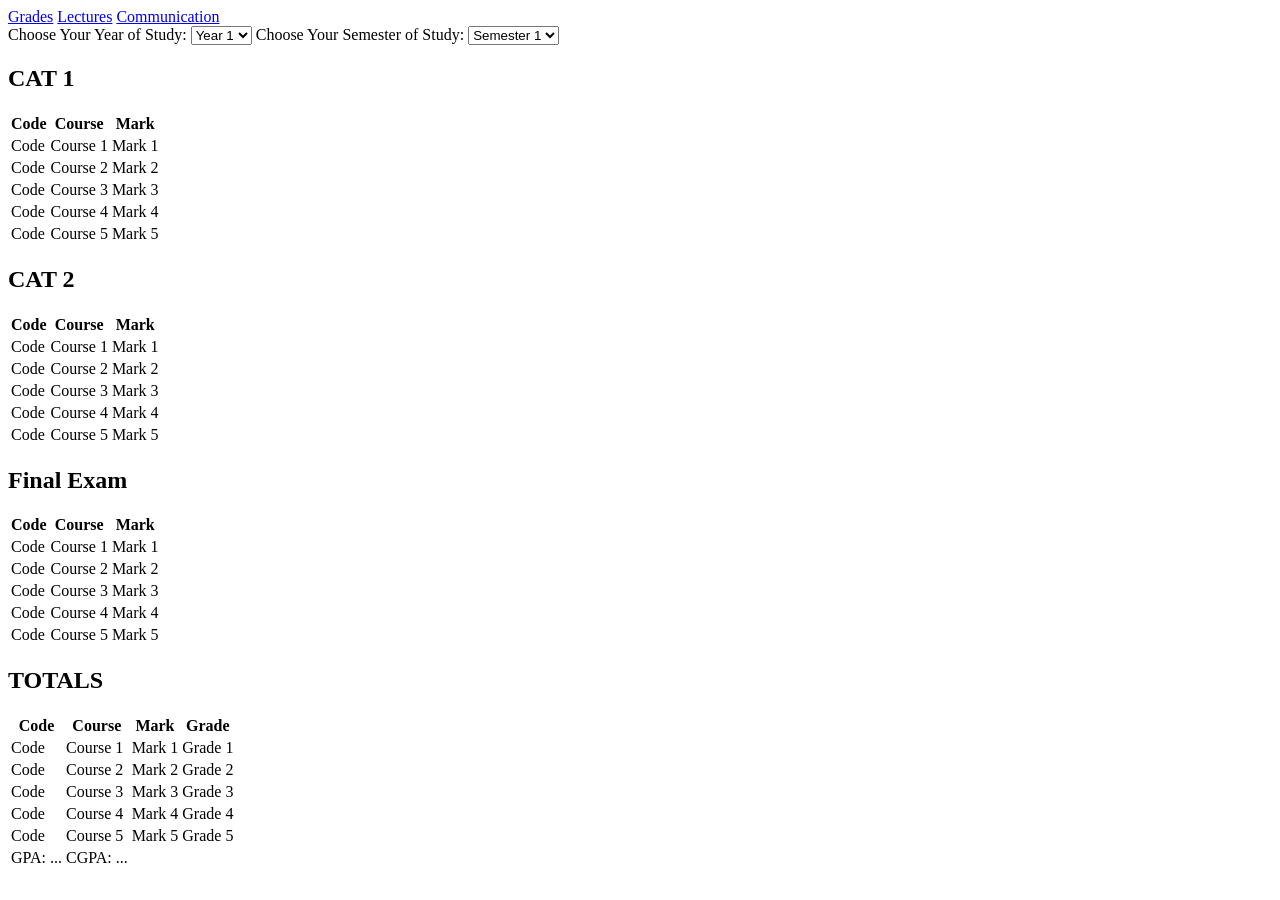
==== grades.html @ 6fdb734e "Initial structure" ====
<html>
    <head>
        <title>
            Cavendish Student Support
        </title>
        <style src="CSS/styles.css"></style>
    </head>

    <body class="body">
        <section class="header">
            <span><a href="grades.html">Grades</a></span>
            <span><a href="lectures.html">Lectures</a></span>
            <span><a href="communication.html">Communication</a></span>
        </section>
        
        <section class="content_wrapper">
            <div class="year_sem_container">
                <label for="year">Choose Your Year of Study:</label>
                <select id="year" name="year">
                    <option value="Year_1">Year 1</option>
                    <option value="Year_2">Year 2</option>
                    <option value="Year_3">Year 3</option>
                    <option value="Year_4">Year 4</option>
                </select>

                <label for="semester">Choose Your Semester of Study:</label>
                <select id="Semester" name="Semester">
                    <option value="Semester_1">Semester 1</option>
                    <option value="Semester_2">Semester 2</option>
                    <option value="Semester_3">Semester 3</option>
                    <option value="Semester_4">Semester 4</option>
                    <option value="Semester_5">Semester 5</option>
                    <option value="Semester_6">Semester 6</option>
                </select>
            </div>

            <div class="results_wrapper">
                <div><h2>CAT 1</h2></div>
                <div class="results_container", id="CAT1">
                    <table>
                        <tr>
                            <th>Code</th>
                            <th>Course</th>
                            <th>Mark</th>
                        </tr>
                        <tr>
                            <td>Code</td>
                            <td>Course 1</td>
                            <td>Mark 1</td>
                        </tr>
                        <tr>
                            <td>Code</td>
                            <td>Course 2</td>
                            <td>Mark 2</td>
                        </tr>
                        <tr>
                            <td>Code</td>
                            <td>Course 3</td>
                            <td>Mark 3</td>
                        </tr>
                        <tr>
                            <td>Code</td>
                            <td>Course 4</td>
                            <td>Mark 4</td>
                        </tr>
                        <tr>
                            <td>Code</td>
                            <td>Course 5</td>
                            <td>Mark 5</td>
                        </tr>
                    </table>
                </div>
            </div>

            <div class="results_wrapper">
                <div><h2>CAT 2</h2></div>
                <div class="results_container", id="CAT2">
                    <table>
                        <tr>
                            <th>Code</th>
                            <th>Course</th>
                            <th>Mark</th>
                        </tr>
                        <tr>
                            <td>Code</td>
                            <td>Course 1</td>
                            <td>Mark 1</td>
                        </tr>
                        <tr>
                            <td>Code</td>
                            <td>Course 2</td>
                            <td>Mark 2</td>
                        </tr>
                        <tr>
                            <td>Code</td>
                            <td>Course 3</td>
                            <td>Mark 3</td>
                        </tr>
                        <tr>
                            <td>Code</td>
                            <td>Course 4</td>
                            <td>Mark 4</td>
                        </tr>
                        <tr>
                            <td>Code</td>
                            <td>Course 5</td>
                            <td>Mark 5</td>
                        </tr>
                    </table>
                </div>
            </div>

            <div class="results_wrapper">
                <div><h2>Final Exam</h2></div>
                <div class="results_container", id="final_exam">
                    <table>
                        <tr>
                            <th>Code</th>
                            <th>Course</th>
                            <th>Mark</th>
                        </tr>
                        <tr>
                            <td>Code</td>
                            <td>Course 1</td>
                            <td>Mark 1</td>
                        </tr>
                        <tr>
                            <td>Code</td>
                            <td>Course 2</td>
                            <td>Mark 2</td>
                        </tr>
                        <tr>
                            <td>Code</td>
                            <td>Course 3</td>
                            <td>Mark 3</td>
                        </tr>
                        <tr>
                            <td>Code</td>
                            <td>Course 4</td>
                            <td>Mark 4</td>
                        </tr>
                        <tr>
                            <td>Code</td>
                            <td>Course 5</td>
                            <td>Mark 5</td>
                        </tr>
                    </table>
                </div>
            </div>

            <div class="results_wrapper">
                <div><h2>TOTALS</h2></div>
                <div class="results_container", id="totals">
                    <table>
                        <tr>
                            <th>Code</th>
                            <th>Course</th>
                            <th>Mark</th>
                            <th>Grade</th>
                        </tr>
                        <tr>
                            <td>Code</td>
                            <td>Course 1</td>
                            <td>Mark 1</td>
                            <td>Grade 1</td>
                        </tr>
                        <tr>
                            <td>Code</td>
                            <td>Course 2</td>
                            <td>Mark 2</td>
                            <td>Grade 2</td>
                        </tr>
                        <tr>
                            <td>Code</td>
                            <td>Course 3</td>
                            <td>Mark 3</td>
                            <td>Grade 3</td>
                        </tr>
                        <tr>
                            <td>Code</td>
                            <td>Course 4</td>
                            <td>Mark 4</td>
                            <td>Grade 4</td>
                        </tr>
                        <tr>
                            <td>Code</td>
                            <td>Course 5</td>
                            <td>Mark 5</td>
                            <td>Grade 5</td>
                        </tr>
                        <tr class="gpa">
                            <td>GPA: ...</td>
                            <td>CGPA: ...</td>
                        </tr>
                    </table>
                </div>
            </div>
        </section>

        <section class="footer">

        </section>
    </body>
</html>
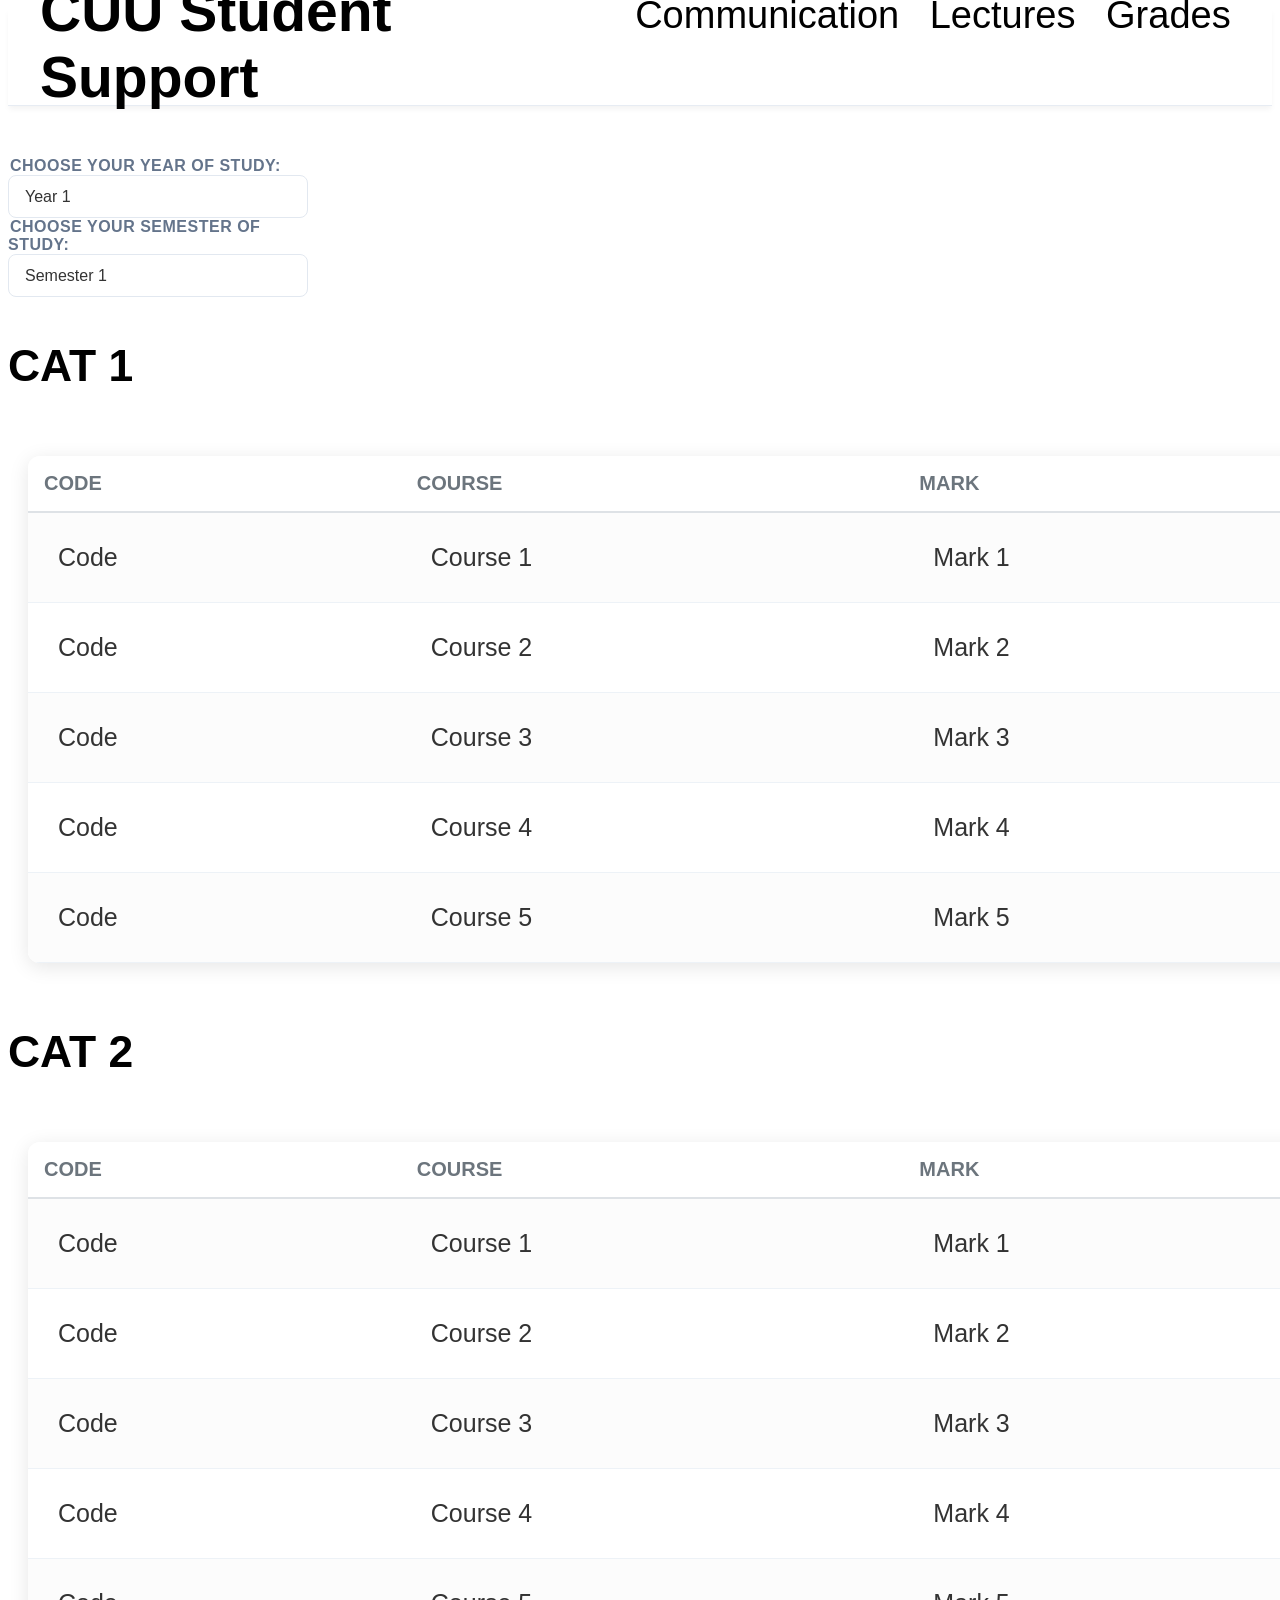
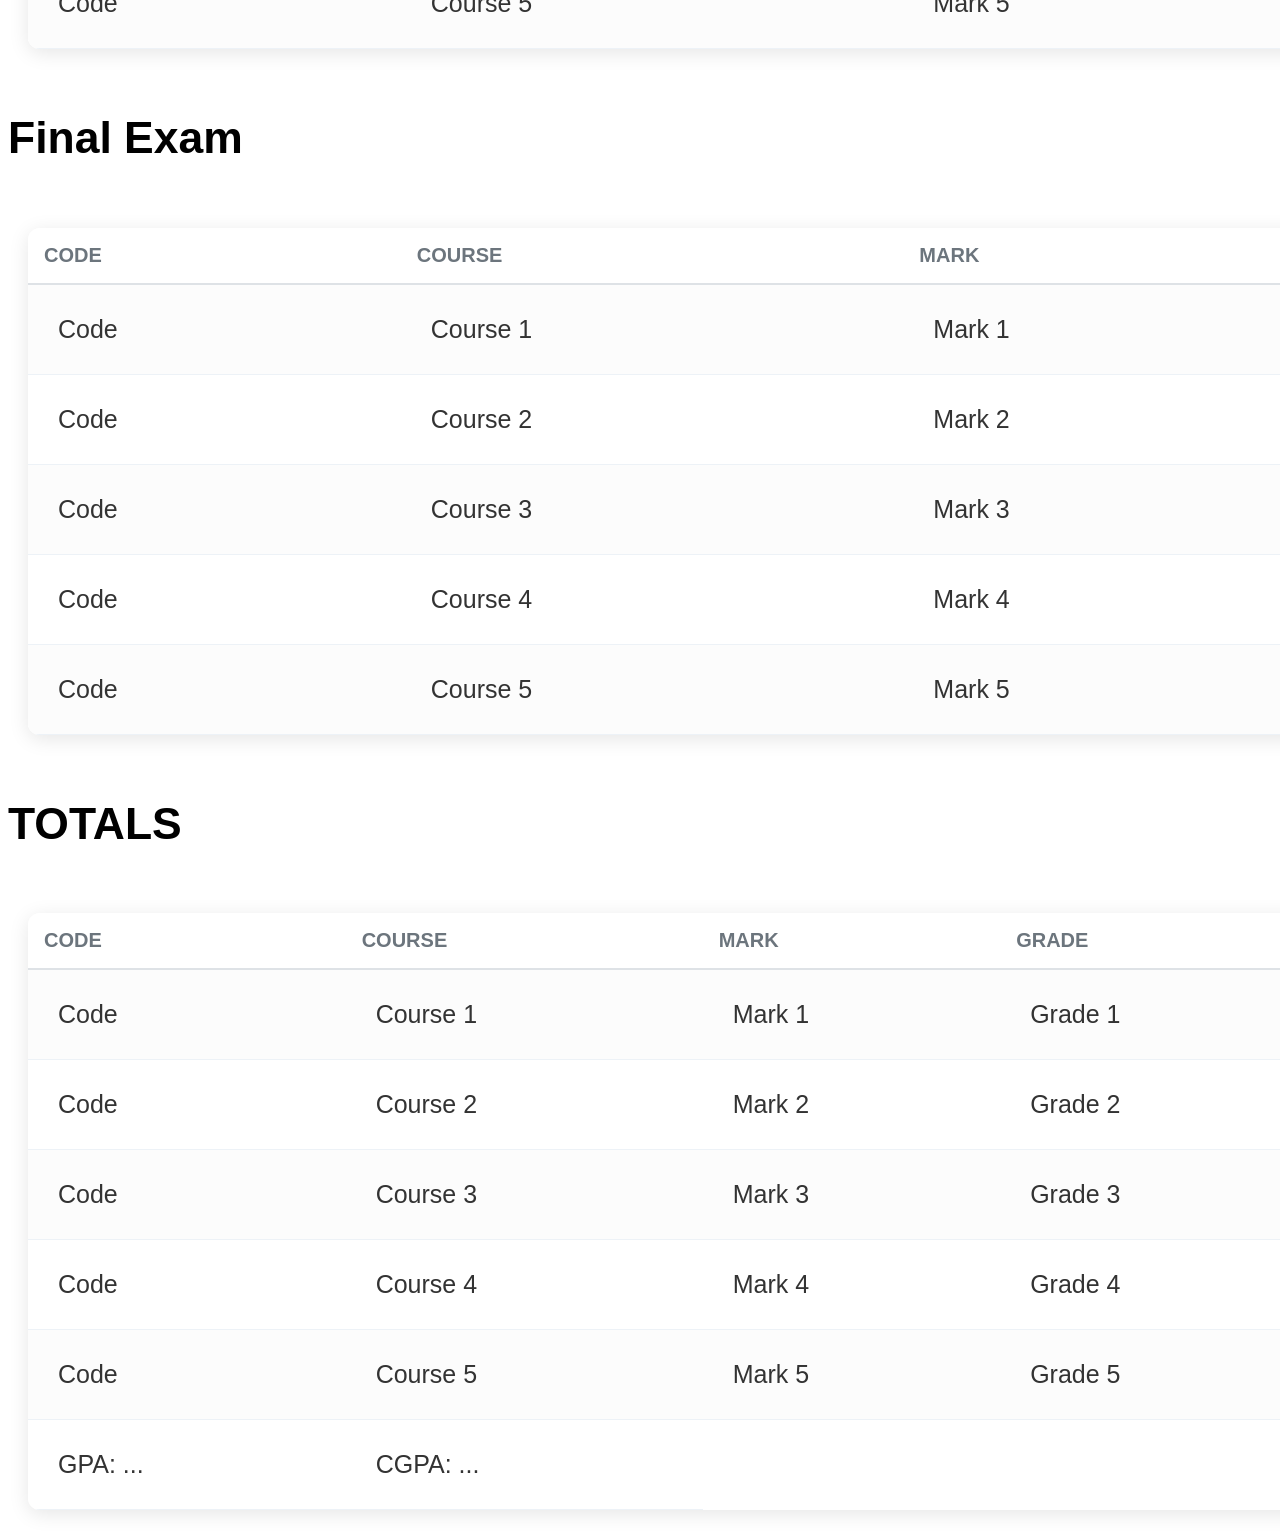
==== commit f059fa37: "initial css designs" ====
--- a/grades.html
+++ b/grades.html
@@ -3,20 +3,26 @@
         <title>
             Cavendish Student Support
         </title>
-        <style src="CSS/styles.css"></style>
+        <link rel="stylesheet" type="text/css" href="./CSS/styles.css">
     </head>
 
     <body class="body">
         <section class="header">
-            <span><a href="grades.html">Grades</a></span>
-            <span><a href="lectures.html">Lectures</a></span>
-            <span><a href="communication.html">Communication</a></span>
+            <div class="header-container">
+               <h2>CUU Student Support</h2>
+                <nav class="nav-minimal">
+                    <a href="index.html" class="nav-link">Communication</a>
+                    <a href="lectures.html" class="nav-link">Lectures</a>
+                    <a href="grades.html" class="nav-link">Grades</a>
+                </nav> 
+            </div>
+
         </section>
-        
-        <section class="content_wrapper">
-            <div class="year_sem_container">
+
+        <section class="content_container">
+            <div class="year_sem_wrapper">
                 <label for="year">Choose Your Year of Study:</label>
-                <select id="year" name="year">
+                <select id="year" name="year" class="custom-select">
                     <option value="Year_1">Year 1</option>
                     <option value="Year_2">Year 2</option>
                     <option value="Year_3">Year 3</option>
@@ -24,7 +30,7 @@
                 </select>
 
                 <label for="semester">Choose Your Semester of Study:</label>
-                <select id="Semester" name="Semester">
+                <select id="Semester" name="Semester" class="custom-select">
                     <option value="Semester_1">Semester 1</option>
                     <option value="Semester_2">Semester 2</option>
                     <option value="Semester_3">Semester 3</option>
@@ -35,7 +41,7 @@
             </div>
 
             <div class="results_wrapper">
-                <div><h2>CAT 1</h2></div>
+                <div><h3>CAT 1</h3></div>
                 <div class="results_container", id="CAT1">
                     <table>
                         <tr>
@@ -73,7 +79,7 @@
             </div>
 
             <div class="results_wrapper">
-                <div><h2>CAT 2</h2></div>
+                <div><h3>CAT 2</h3></div>
                 <div class="results_container", id="CAT2">
                     <table>
                         <tr>
@@ -111,7 +117,7 @@
             </div>
 
             <div class="results_wrapper">
-                <div><h2>Final Exam</h2></div>
+                <div><h3>Final Exam</h3></div>
                 <div class="results_container", id="final_exam">
                     <table>
                         <tr>
@@ -149,7 +155,7 @@
             </div>
 
             <div class="results_wrapper">
-                <div><h2>TOTALS</h2></div>
+                <div><h3>TOTALS</h3></div>
                 <div class="results_container", id="totals">
                     <table>
                         <tr>
--- a/CSS/styles.css
+++ b/CSS/styles.css
@@ -0,0 +1,248 @@
+body {
+    max-width: 1400px;
+    flex-direction: column;
+    justify-content: center;
+    justify-self: center;
+    align-items: center;
+    background-color: white;
+    color: black;
+    font-family: 'Segoe UI', Tahoma, Geneva, Verdana, sans-serif;
+    font-size: 38px;
+}
+
+h1,h2,h3,h4,h5 {
+    font-family:'Segoe UI', Tahoma, Geneva, Verdana, sans-serif;
+}
+
+p {
+    font-size: small;
+}
+
+.header {
+  position: sticky;
+  top: 0;
+  z-index: 1000;
+  width: 100%;
+  /* background: rgba(255, 255, 255, 0.8); Semi-transparent */
+  backdrop-filter: blur(10px); /* Frosted glass effect */
+  -webkit-backdrop-filter: blur(10px);
+  border-bottom: 1px solid rgba(226, 232, 240, 0.8);
+  box-shadow: 0 4px 6px -1px rgba(0, 0, 0, 0.05);
+  margin-bottom: 4%;
+  padding-bottom: 2%;
+}
+
+.header-container {
+    max-width: 1200px;
+    margin: 0 auto;
+    height: 72px; /* Standard comfortable height */
+    display: flex;
+    align-items: center;
+    justify-content: space-between; /* Spaces logo, nav, and actions */
+  }
+
+.nav-minimal {
+    align-self: self-end;
+}
+
+.nav-minimal .nav-link {
+    text-decoration: none;
+    color: black;
+    font-weight: 400;
+    position: relative;
+    transition: color 0.3s ease;
+    padding: 10px;
+  }
+
+  /* The hidden line */
+  .nav-minimal .nav-link::after {
+    content: '';
+    position: absolute;
+    width: 0;
+    height: 2px;
+    bottom: 0;
+    left: 0;
+    background-color: white;
+    transition: width 0.3s ease;
+  }
+  
+  .nav-minimal .nav-link:hover::after,
+  .nav-minimal .nav-link.active::after {
+    width: 100%;
+  }
+  
+  .nav-minimal .nav-link:hover, 
+  .nav-minimal .nav-link.active {
+    color: #3b82f6;
+  }
+  
+.year_sem_wrapper {
+    position: relative;
+    width: 100%;
+    max-width: 300px;
+  }
+  
+  .custom-select {
+    appearance: none; /* Hides default browser arrow */
+    -webkit-appearance: none;
+    width: 100%;
+    padding: 12px 40px 12px 16px;
+    font-size: 16px;
+    color: #333;
+    background-color: #fff;
+    border: 1.5px solid #e2e8f0;
+    border-radius: 8px;
+    cursor: pointer;
+    transition: all 0.2s ease;
+    outline: none;
+  }
+  
+  label {
+    font-size: 16px;
+    font-weight: 700;
+    text-transform: uppercase;
+    letter-spacing: 0.5px;
+    color: #64748b; /* Soft slate blue/gray */
+    margin-left: 2px;
+  }
+
+  /* Custom Arrow SVG */
+  .year_sem_wrapper::after {
+    content: "";
+    position: absolute;
+    right: 16px;
+    top: 50%;
+    transform: translateY(-50%);
+    width: 12px;
+    height: 12px;
+    background-image: url("data:image/svg+xml,%3Csvg xmlns='http://www.w3.org' fill='none' viewBox='0 0 24 24' stroke='%2364748b' stroke-width='2'%3E%3Cpath stroke-linecap='round' stroke-linejoin='round' d='M19.5 8.25l-7.5 7.5-7.5-7.5'/%3E%3C/svg%3E");
+    background-repeat: no-repeat;
+    pointer-events: none; /* Clicks pass through to the select */
+  }
+  
+  /* Focus & Hover States */
+  .custom-select:hover {
+    border-color: #cbd5e1;
+  }
+  
+  .custom-select:focus {
+    border-color: #3b82f6;
+    box-shadow: 0 0 0 3px rgba(59, 130, 246, 0.1);
+  }
+  
+
+/* Container for rounded corners and shadow */
+.results_container {
+    border-radius: 12px;
+    overflow: hidden;
+    box-shadow: 0 4px 20px rgba(0, 0, 0, 0.1);
+    margin: 20px;
+    display: flex;
+    flex-direction: column;
+    width: 1300px;
+  }
+  
+  table {
+    width: 100%;
+    border-collapse: collapse; /* Removes gaps between cells */
+    font-family: 'Segoe UI', Tahoma, Geneva, Verdana, sans-serif;
+    background-color: #fff;
+  }
+  
+  /* Header styling */
+  thead {
+    background-color: #f8f9fa;
+    position: sticky;
+    top: 0; /* Keeps header at top during scroll */
+  }
+  
+  th {
+    text-align: left;
+    padding: 16px;
+    font-size: 20px;
+    text-transform: uppercase;
+    color: #6c757d;
+    border-bottom: 2px solid #dee2e6;
+  }
+  
+  /* Row & Cell styling */
+  td {
+    padding: 16px;
+    border-bottom: 1px solid #edf2f7;
+    color: #333;
+    font-size: 25px;
+  }
+  
+  /* Zebra Striping */
+  tbody tr:nth-child(even) {
+    background-color: #fcfcfc;
+  }
+  
+  /* Interaction: Highlight row on hover */
+  tbody tr:hover {
+    background-color: #f1f5f9;
+    transition: background 0.2s ease;
+  }
+  
+  /* Status Badges */
+  .status {
+    padding: 4px 10px;
+    border-radius: 20px;
+    font-size: 12px;
+    font-weight: 600;
+  }
+  .active { background: #e3f9e5; color: #1f7a33; }
+  .pending { background: #fff4e5; color: #b75e00; }
+  .completed { background: #e0f2fe; color: #0369a1; }
+  
+
+td {
+    padding: 30px;
+}
+
+.results_wrapper {
+    display: flex;
+    flex-direction: column;
+    justify-content: center;
+}
+
+.cards_container {
+    display: flex;
+    flex-direction: row;
+    padding: 2%;
+}
+
+.card_wrapper {
+    position: relative;
+    width: 320px;
+    height: 400px;
+    border-radius: 16px;
+    overflow: hidden; /* Clips the image to the corners */
+    box-shadow: 0 10px 30px rgba(0,0,0,0.1);
+    transition: transform 0.3s ease;
+    margin: 2%;
+  }
+  
+  .card-bg {
+    width: 100%;
+    height: 100%;
+    object-fit: cover; /* Prevents image stretching */
+    transition: transform 0.5s ease;
+  }
+  
+  .card {
+    position: absolute;
+    bottom: 15px;
+    left: 15px;
+    right: 15px;
+    padding: 20px;
+    background: rgba(255, 255, 255, 0.2); /* Semi-transparent */
+    backdrop-filter: blur(12px); /* The "Frosted" effect */
+    border: 1px solid rgba(255, 255, 255, 0.3);
+    border-radius: 12px;
+  }
+  
+  /* Smart Hover: Zoom the photo slightly */
+  .card_wrapper:hover .card-bg {
+    transform: scale(1.1);
+  }
